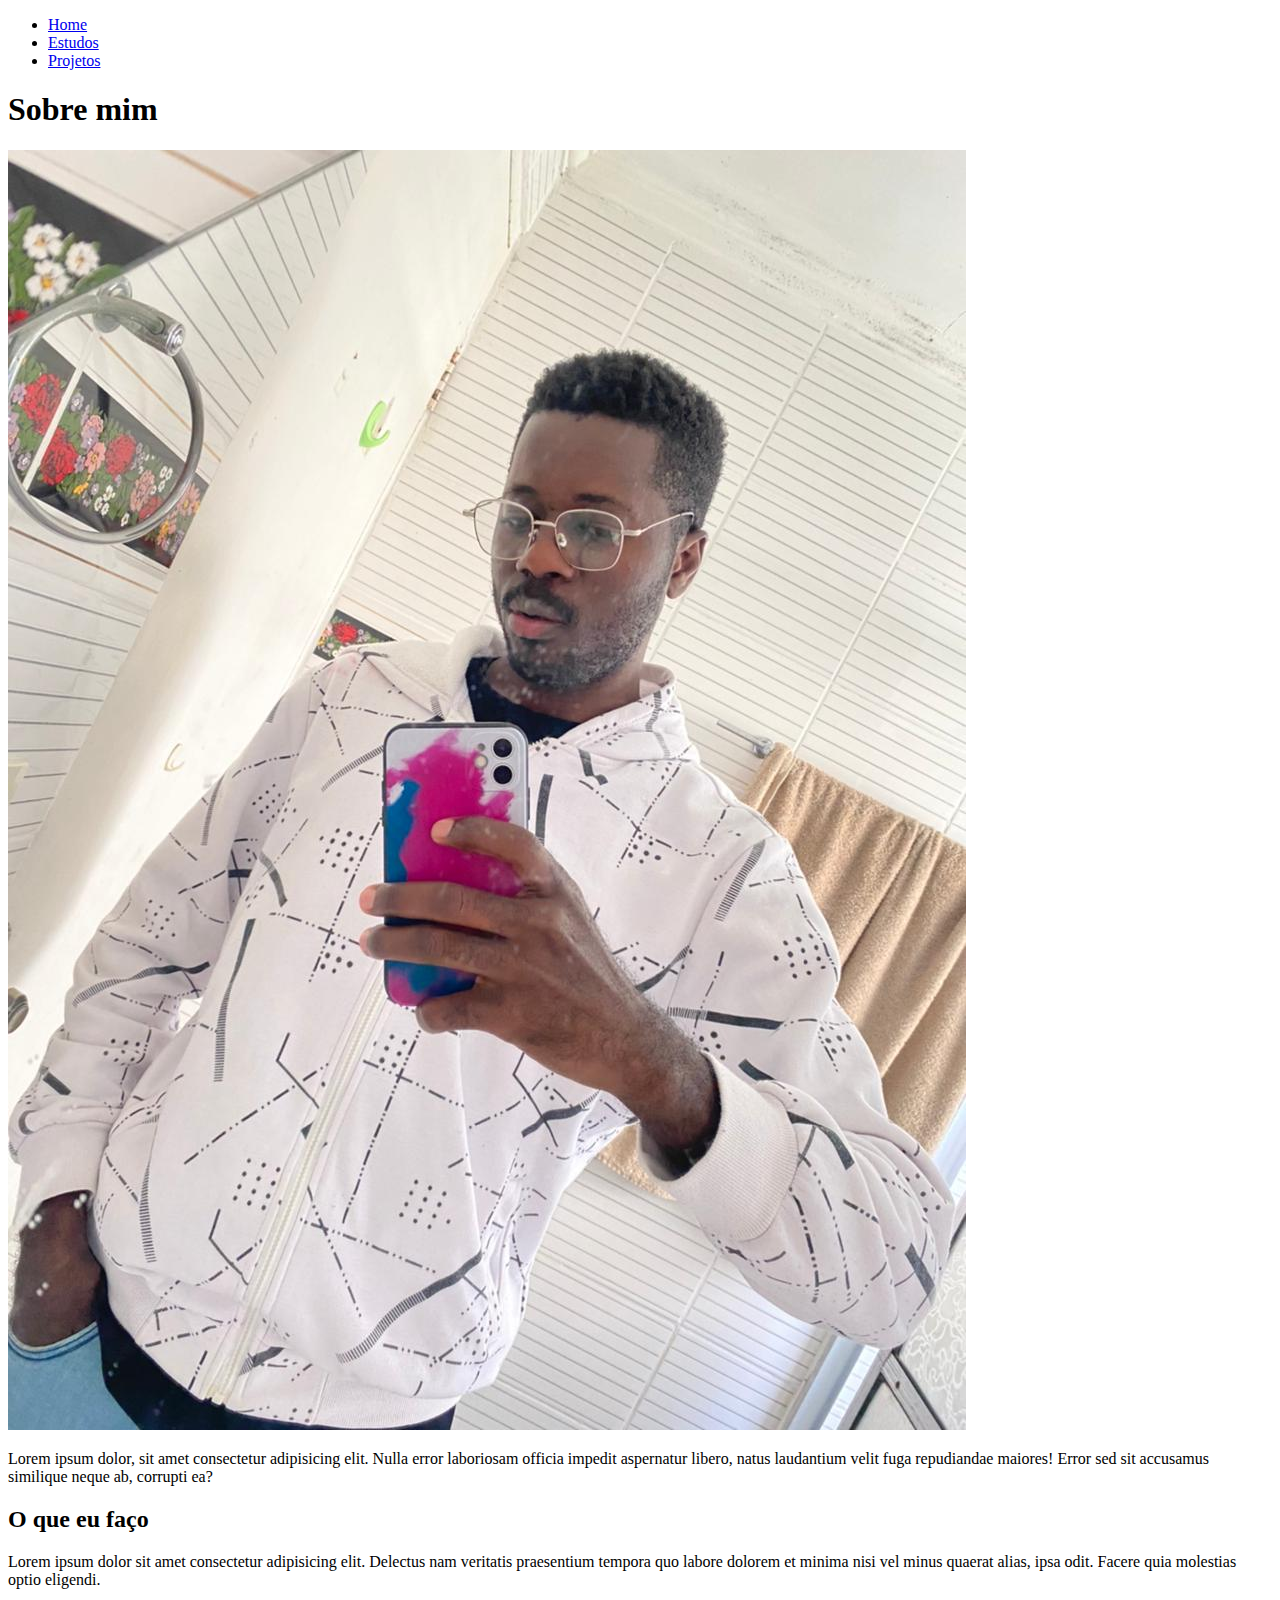
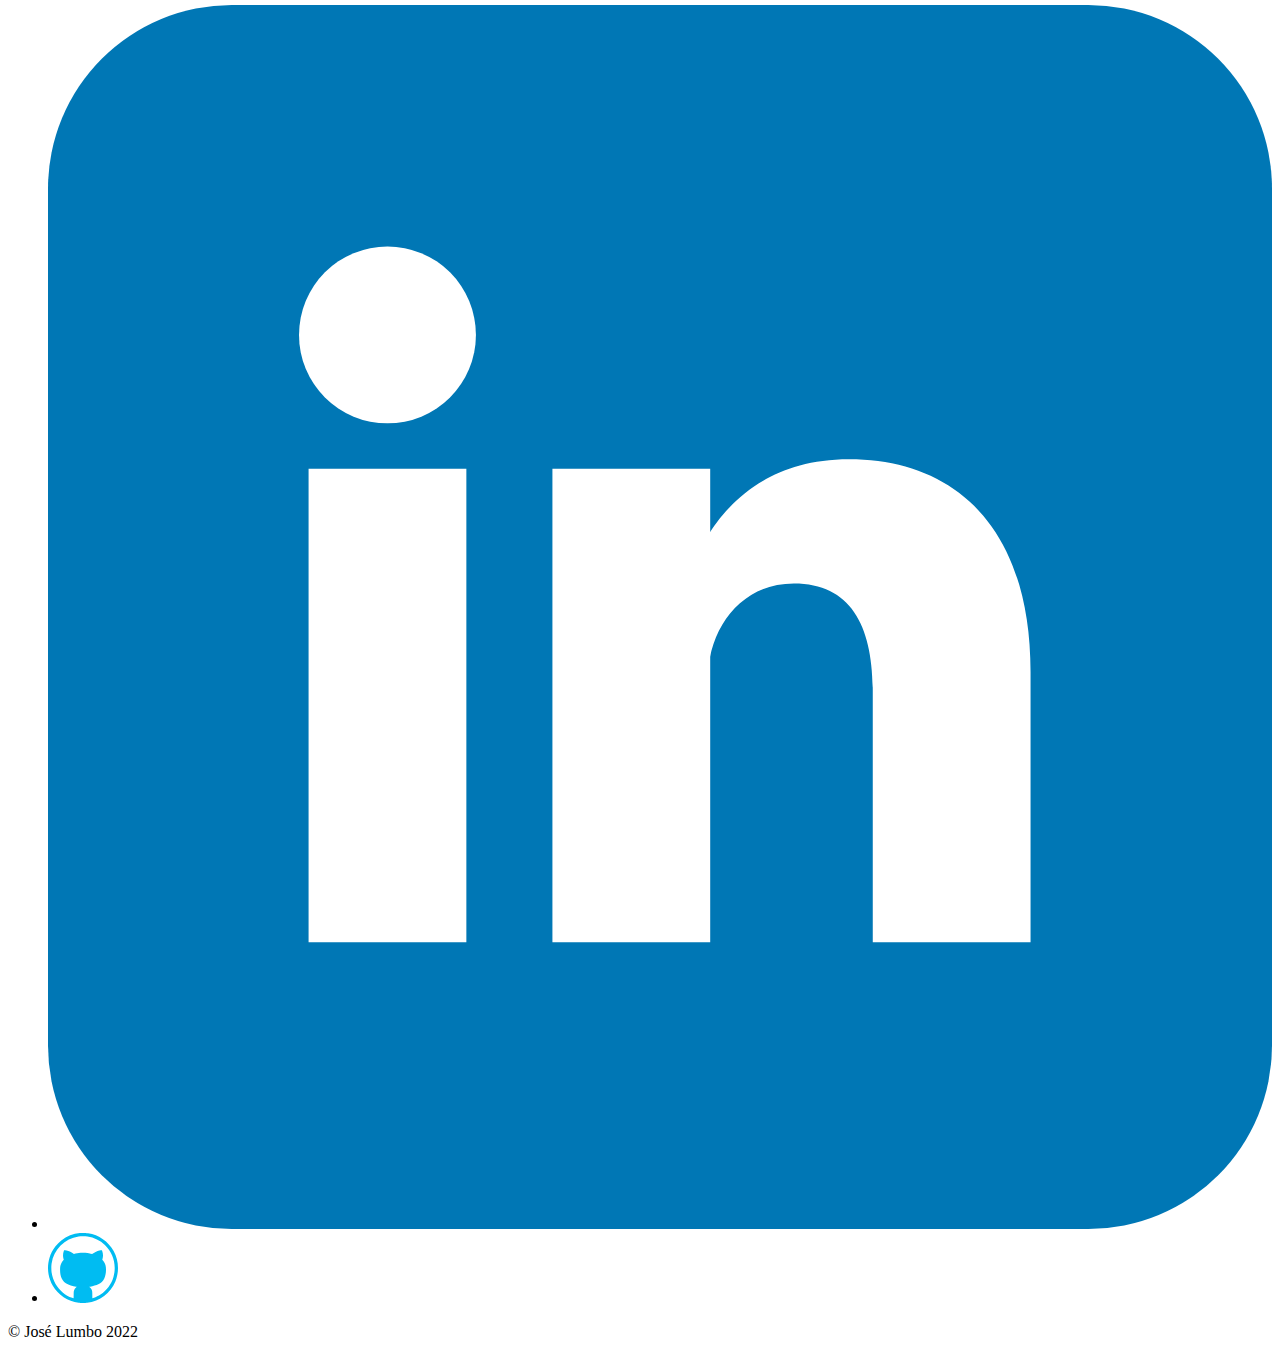
==== index.html @ 1105664a "@joseLumbo[iniciandoo meu site]{12/10/2022 11:45}" ====
<!DOCTYPE html>
<html lang="pt-br">
<head>
    <meta charset="UTF-8">
    <meta http-equiv="X-UA-Compatible" content="IE=edge">
    <meta name="viewport" content="width=device-width, initial-scale=1.0">
    <title>Sobre mim</title>
</head>
<body>
    <nav>
        <ul>
            <li><a href="Home">Home</a></li>
            <li><a href="Estudos">Estudos</a></li>
            <li><a href="Projetos">Projetos</a></li>
        </ul>
    </nav>
    <header>
        <h1>Sobre mim</h1>
        <img src="img/js.jpg" alt="">
        <p>Lorem ipsum dolor, sit amet consectetur adipisicing elit. Nulla error laboriosam officia impedit aspernatur libero, natus laudantium velit fuga repudiandae maiores! Error sed sit accusamus similique neque ab, corrupti ea?</p>
        <h2>O que eu faço</h2>
        <p>Lorem ipsum dolor sit amet consectetur adipisicing elit. Delectus nam veritatis praesentium tempora quo labore dolorem et minima nisi vel minus quaerat alias, ipsa odit. Facere quia molestias optio eligendi.</p>
    </header>
    <footer class="rodape">
        <ul class="icones-sociais">
            <li><a href="https://www.linkedin.com/in/jose-lumbo-densenvolvedor-web-full-stack/" target="_blank"><img src="img/icon/linkedin(1).svg" alt="Icone do Linkedin"></a></li>
            <li><a href="https://github.com/joseLumbo" target="_blank"><img src="img/icon/github-code-source.svg" alt="Icone do GitHub"></a></li>
        </ul>
        &copy; José Lumbo 2022  
        </footer>
</body>
</html>
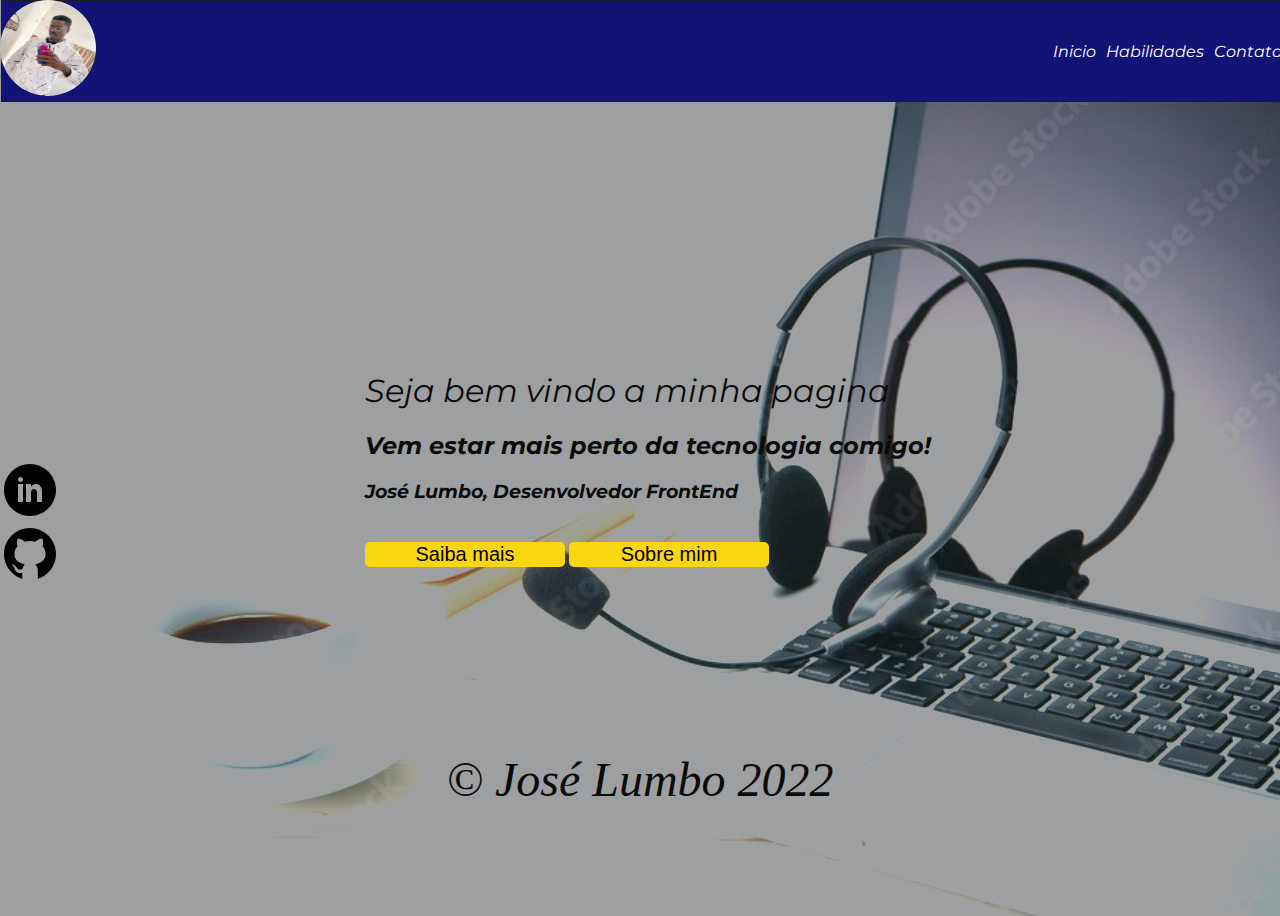
==== commit 6c1f0907: "@joseLumbo[Coloque hailidades no meu menu{06/11/2022 20:05}" ====
--- a/index.html
+++ b/index.html
@@ -1,32 +1,52 @@
 <!DOCTYPE html>
-<html lang="pt-br">
+<html lang="Pt-BR">
+
 <head>
     <meta charset="UTF-8">
     <meta http-equiv="X-UA-Compatible" content="IE=edge">
     <meta name="viewport" content="width=device-width, initial-scale=1.0">
+    <link rel="preconnect" href="https://fonts.googleapis.com">
+    <link rel="preconnect" href="https://fonts.gstatic.com" crossorigin>
+    <link href="https://fonts.googleapis.com/css2?family=Montserrat:ital,wght@0,100;0,400;1,400&display=swap"
+        rel="stylesheet">
+    <link rel="stylesheet" href="style.css">
     <title>Sobre mim</title>
 </head>
+
 <body>
-    <nav>
-        <ul>
-            <li><a href="Home">Home</a></li>
-            <li><a href="Estudos">Estudos</a></li>
-            <li><a href="Projetos">Projetos</a></li>
-        </ul>
-    </nav>
-    <header>
-        <h1>Sobre mim</h1>
-        <img src="img/js.jpg" alt="">
-        <p>Lorem ipsum dolor, sit amet consectetur adipisicing elit. Nulla error laboriosam officia impedit aspernatur libero, natus laudantium velit fuga repudiandae maiores! Error sed sit accusamus similique neque ab, corrupti ea?</p>
-        <h2>O que eu faço</h2>
-        <p>Lorem ipsum dolor sit amet consectetur adipisicing elit. Delectus nam veritatis praesentium tempora quo labore dolorem et minima nisi vel minus quaerat alias, ipsa odit. Facere quia molestias optio eligendi.</p>
-    </header>
-    <footer class="rodape">
-        <ul class="icones-sociais">
-            <li><a href="https://www.linkedin.com/in/jose-lumbo-densenvolvedor-web-full-stack/" target="_blank"><img src="img/icon/linkedin(1).svg" alt="Icone do Linkedin"></a></li>
-            <li><a href="https://github.com/joseLumbo" target="_blank"><img src="img/icon/github-code-source.svg" alt="Icone do GitHub"></a></li>
-        </ul>
-        &copy; José Lumbo 2022  
-        </footer>
+    <main>
+        <header>
+            <div class="menu">
+                <nav>
+                    <a href="index.html">Inicio</a>
+                    <a href="Habilidades.html">Habilidades</a>
+                    <a href="Contato.html">Contato</a>
+
+                </nav>
+            </div>
+            <img class="img1" src="img/js.jpg" alt="foto jose">
+            <div class="title">
+                <h1>
+                    Seja bem vindo a minha pagina
+                </h1>
+                <h2>Vem estar mais perto da tecnologia comigo!</h2>
+                <h3>José Lumbo, <span> Desenvolvedor FrontEnd</span>
+                </h3>
+                <input type="button" value="Saiba mais">
+                <input type="button" value="Sobre mim">
+            </div>
+        </header>
+    </main>
+    <footer>
+        <div class="icon1">
+            <a href="https://www.linkedin.com/in/jose-lumbo-densenvolvedor-web-full-stack/" target="_blank"><img
+                    src="icon/icons8-linkedin-circundado.svg" alt="Icone do Linkedin"></a></li>
+            <a href="https://github.com/joseLumbo" target="_blank"><img src="icon/icons8-github.svg"
+                    alt="Icone do GitHub"></a></li>
+        </div>
+
+        <p class="paragrafo2">&copy; José Lumbo 2022</p>
+    </footer>
 </body>
+
 </html>--- a/style.css
+++ b/style.css
@@ -0,0 +1,186 @@
+
+body {
+  width: 100vw;
+  height: 100vh;
+  background-image: url(img/nooteBookEndCofe.jpg);
+  background-repeat: no-repeat;
+  background-color: rgb(158, 159, 160);
+  background-size: cover;
+  background-position: center;
+  background-blend-mode: darken;
+  display: flex;
+  justify-content: center;
+  align-items: center;
+  font-style: italic;
+}
+
+main {
+  display: flex;
+  flex-direction: column;
+  justify-content: center;
+  align-items: center;
+  gap: 20px;
+  color: #0c0b0b;
+  font-family: "Montserrat", sans-serif;
+}
+h1 {
+  font-size: clamp(2.5rem, 8w, 6.5rem);
+  font-weight: 400;
+}
+
+p {
+  font-size: clamp(1.2rem, 4vw, 3rem);
+  font-weight: 400;
+  color: #141313;
+}
+input {
+  width: 200px;
+  height: 40;
+  background-color: #fad712;
+  font-size: 20px;
+  border-style: none;
+  border-radius: 5px;
+  cursor: pointer;
+  margin-top: 20px;
+}
+.icon1 {
+  position: absolute;
+  right:2px;
+  height: 100%;
+}
+.icon1 img{
+  display: block;
+}
+ul.icones-sociais {
+  text-align: center;
+}
+@media (min-width: 768px) {
+
+  .menu,nav {
+
+      flex-direction: row;
+
+      justify-content: space-between;
+
+  }
+
+}
+.menu,nav {
+  text-align: right;
+  position: fixed;
+  top: 0;
+  left: 1px;
+  background-color: rgb(19, 19, 117);
+  list-style: none;
+  display: flex;
+  width: 100%;
+  height: 100px;
+  border: 1px solid rgb(29, 29, 32);
+  justify-content: flex-end;
+  align-items: center;
+  gap: 10px;
+}
+header a:hover {
+  color: rgb(110, 105, 105);
+}
+.menu,
+a {
+  color: white;
+  padding: 0px;
+  text-decoration: none;
+}
+
+.img1 {
+  position: absolute;
+  top: 0px;
+  left: 0px;
+  height: 96px;
+  width: 96px;
+  border-radius: 50%;
+  display: flex;
+  align-items: center;
+  justify-content: center;
+  overflow: hidden;
+}
+.img2 {
+  height: 300px;
+  width: 200px;
+}
+
+.title {
+  text-align: left;
+  position: relative;
+}
+.habilidde {
+  text-align: center;
+}
+.paragrafo2 {
+  width: 100%;
+  height: 100px;
+  position: absolute;
+  text-align: center;
+  bottom: 0;
+  left: 0;
+  color: #0c0b0b;
+}
+.boxx {
+  width: 100%;
+  height: 100%;
+  height: 400px;
+  width: 200px;
+  border-radius: 4px;
+  background-color: rgb(255, 255, 255);
+  border-bottom: 1px solid;
+  display: block;
+  font-size: 12px;
+  font-weight: 300;
+  color: rgb(102 102 102);
+  text-decoration: line-through;
+  text-align: center;
+}
+
+.box {
+  height: 425px;
+  width: 225px;
+  border-radius: 4px;
+  background-color: rgb(255, 255, 255);
+  display: inline-block;
+}
+.icon {
+  position: absolute;
+  bottom: 0;
+  background-color: rgba(12, 12, 14, 0.794);
+  color: #fff;
+  width: 100%;
+  height: 100px;
+  text-align: center;
+  line-height: 100px;
+}
+.sobreimg {
+  height: 500px;
+  width: 500px;
+   display: block;
+    margin-left: auto;
+    margin-right: auto;
+  
+}
+.icon1 {
+  display: inline;
+  width: 100%;
+  height: 100px;
+}
+.paragrafo3{
+    text-align: center;
+    display: flex;
+    height: 50px;
+    margin-left: auto;
+    margin-right: auto;
+    width: 6em
+    
+}
+.p3{
+  margin-left: auto;
+  margin-right: auto;
+  width: 6em
+}
+
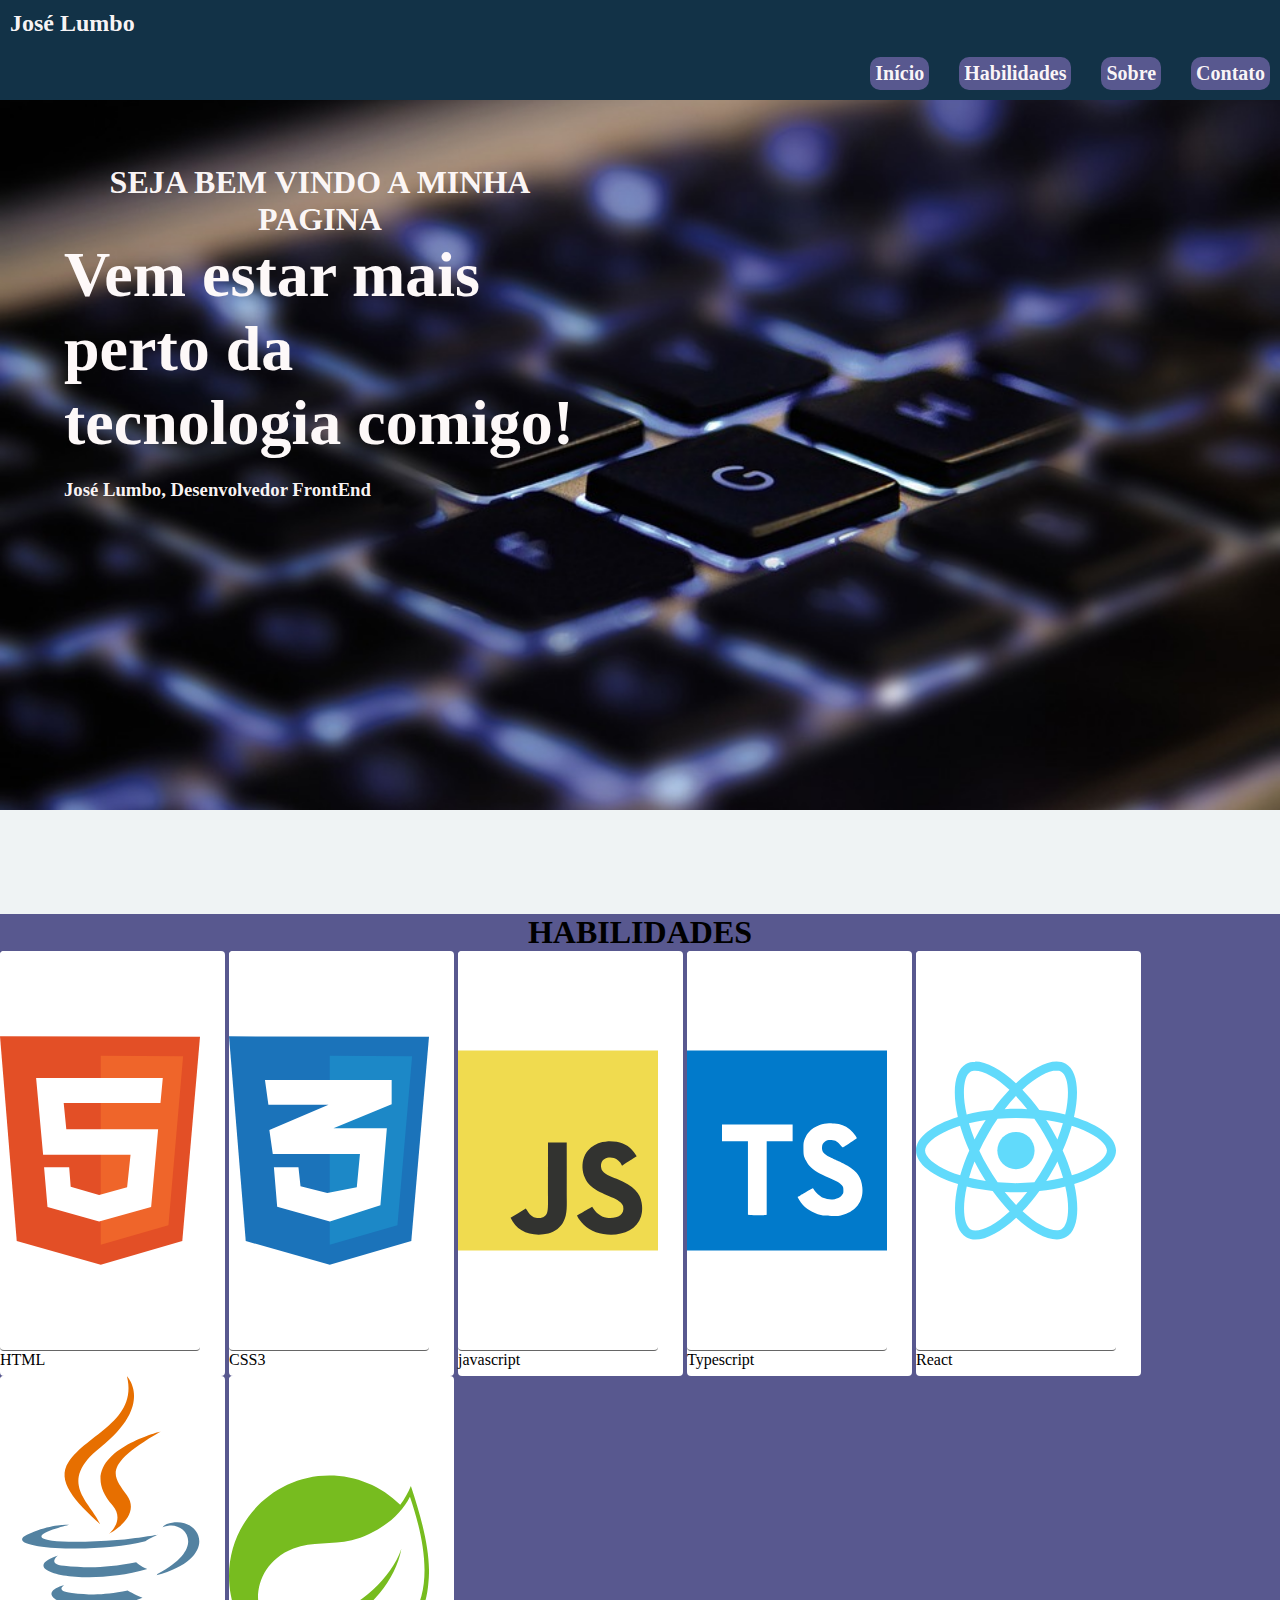
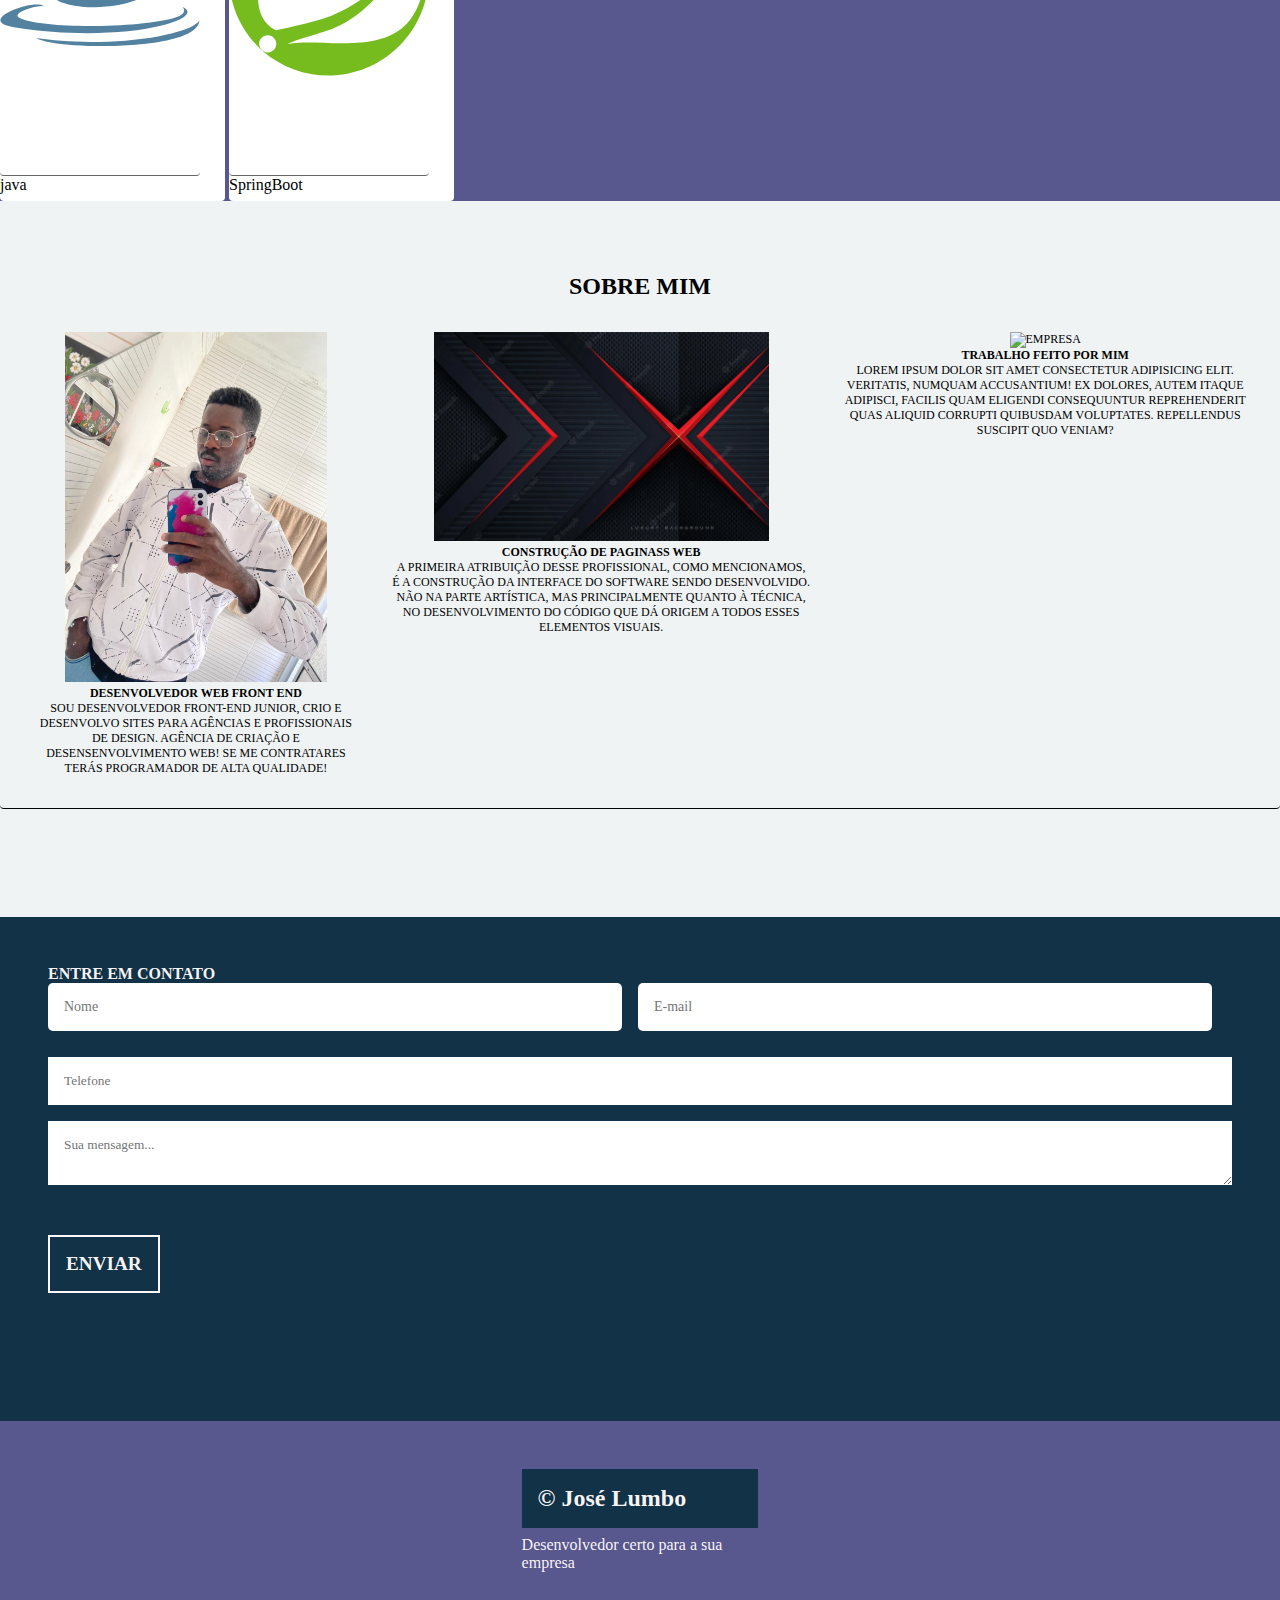
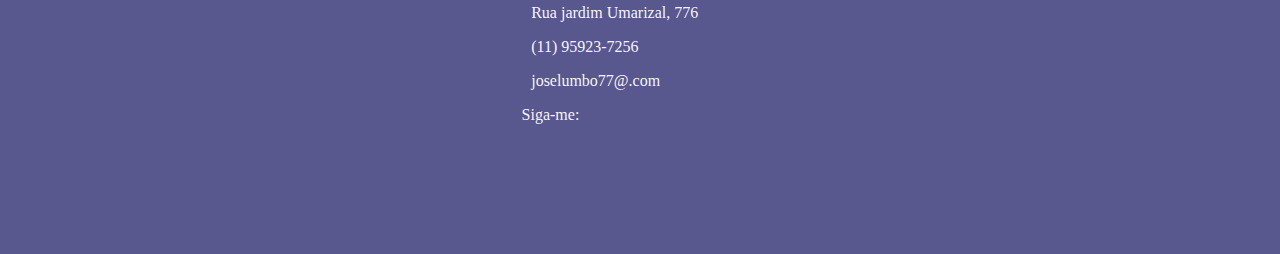
==== commit f32522e1: "@joseLumbo[Emplementei o formulario e validei com JavaScript]{20/11/2022  20:28}" ====
--- a/index.html
+++ b/index.html
@@ -1,52 +1,144 @@
 <!DOCTYPE html>
-<html lang="Pt-BR">
-
+<html lang="pt-BR">
 <head>
-    <meta charset="UTF-8">
-    <meta http-equiv="X-UA-Compatible" content="IE=edge">
-    <meta name="viewport" content="width=device-width, initial-scale=1.0">
-    <link rel="preconnect" href="https://fonts.googleapis.com">
-    <link rel="preconnect" href="https://fonts.gstatic.com" crossorigin>
-    <link href="https://fonts.googleapis.com/css2?family=Montserrat:ital,wght@0,100;0,400;1,400&display=swap"
-        rel="stylesheet">
-    <link rel="stylesheet" href="style.css">
-    <title>Sobre mim</title>
+  <meta charset="UTF-8" />
+  <meta http-equiv="X-UA-Compatible" content="IE=edge" />
+  <meta name="viewport" content="width=device-width, initial-scale=1.0" />
+  <title>José Lumbo</title>
+  <link rel="stylesheet" href="style.css">
 </head>
-
 <body>
-    <main>
-        <header>
-            <div class="menu">
-                <nav>
-                    <a href="index.html">Inicio</a>
-                    <a href="Habilidades.html">Habilidades</a>
-                    <a href="Contato.html">Contato</a>
-
-                </nav>
-            </div>
-            <img class="img1" src="img/js.jpg" alt="foto jose">
-            <div class="title">
-                <h1>
-                    Seja bem vindo a minha pagina
-                </h1>
-                <h2>Vem estar mais perto da tecnologia comigo!</h2>
-                <h3>José Lumbo, <span> Desenvolvedor FrontEnd</span>
-                </h3>
-                <input type="button" value="Saiba mais">
-                <input type="button" value="Sobre mim">
-            </div>
-        </header>
-    </main>
-    <footer>
-        <div class="icon1">
-            <a href="https://www.linkedin.com/in/jose-lumbo-densenvolvedor-web-full-stack/" target="_blank"><img
-                    src="icon/icons8-linkedin-circundado.svg" alt="Icone do Linkedin"></a></li>
-            <a href="https://github.com/joseLumbo" target="_blank"><img src="icon/icons8-github.svg"
-                    alt="Icone do GitHub"></a></li>
+  <!-- Cabeçalho -->
+  <header id="header">
+    <div id="header">
+      <h2 id="brand" class="nome">José Lumbo</h2>
+      <nav id="brand" class="menu-nav">
+        <a href="#header" class="menu-a">Início</a>
+        <a href="#expertise-areas" class="menu-a">Habilidades</a>
+        <a href="#about" class="menu-a">Sobre</a>
+        <a href="#contact" class="menu-a">Contato</a>
+      </nav>
+      <div class="banner active">
+        <span class="square"></span>
+        <h1> Seja bem vindo a minha pagina</h1>
+        <h2>Vem estar mais perto da tecnologia comigo!</h2>
+        <h3>José Lumbo, <span> Desenvolvedor FrontEnd</span></h3>
+      </div>
+  </header><br><br><br><br>
+  <!-- Áreas de atuação -->
+  <main id="expertise-areas" class="text-image-section">
+    <div class="title">
+      <h1 class="habilidde">
+        Habilidades
+      </h1>
+      <div class="box">
+        <img class="boxx" src="img/html.svg" alt="foto de html">
+        <span>HTML</span>
+      </div>
+      <div class="box">
+        <img class="boxx" src="img/css.svg" alt="fot de css">
+        <span>CSS3</span>
+      </div>
+      <div class="box">
+        <img class="boxx" src="img/javascript.svg" alt="foto de javascript">
+        <span>javascript</span>
+      </div>
+      <div class="box">
+        <img class="boxx" src="img/typescript.svg" alt="foto de typescript">
+        <span>Typescript</span>
+      </div>
+      <div class="box">
+        <img class="boxx" src="img/react.svg" alt="foto de react">
+        <span>React</span>
+      </div>
+      <div class="box">
+        <img class="boxx" src="img/java.svg" alt="foto de java">
+        <span>java</span>
+      </div>
+      <div class="box">
+        <img class="boxx" src="img/spring.svg" alt="foto de spring boot">
+        <span>SpringBoot</span>
+      </div>
+    </div>
+  </main><br><br><br><br>
+  <!-- Sobre mim -->
+  <section id="about">
+    <h1 class="sobre">sobre mim</h1>
+    <div id="other-services">
+      <div class="service">
+        <img src="img/js.jpg" alt="fotojose" />
+        <div class="service-info">
+          <h4>DESENVOLVEDOR WEB FRONT END</h4>
+          <p>
+            Sou desenvolvedor front-end Junior, Crio e Desenvolvo Sites para Agências e Profissionais de Design. Agência de Criação e Desensenvolvimento Web! Se me contratares terás Programador de Alta Qualidade!
+          </p>
         </div>
-
-        <p class="paragrafo2">&copy; José Lumbo 2022</p>
-    </footer>
+      </div>
+      <div class="service">
+        <img src="img/fundo2.webp" alt="Construção" />
+        <div class="service-info">
+          <h4>Construção de Paginass Web</h4>
+          <p>
+            A primeira atribuição desse profissional, como mencionamos, é a construção da interface do software sendo
+            desenvolvido. Não na parte artística, mas principalmente quanto à técnica, no desenvolvimento do código que
+            dá origem a todos esses elementos visuais.
+          </p>
+        </div>
+      </div>
+      <div class="service">
+        <img src="img/company.jpg" alt="Empresa" />
+        <div class="service-info">
+          <h4>Trabalho feito por mim</h4>
+          <p>
+            Lorem ipsum dolor sit amet consectetur adipisicing elit.
+            Veritatis, numquam accusantium! Ex dolores, autem itaque adipisci,
+            facilis quam eligendi consequuntur reprehenderit quas aliquid
+            corrupti quibusdam voluptates. Repellendus suscipit quo veniam?
+          </p>
+        </div>
+      </div>
+    </div>
+  </section><br><br><br><br><br><br>
+  <!-- Contato -->
+  <section id="contact" class="text-image-section">
+    <div id="contact-information" class="text-container">
+      <p class="section-subtitle">Entre em contato</p>
+      <span id="msg-erro"></span>
+      <form class="form" id="form" method="POST">
+        <div class="form-control">
+          <input type="text" id="nome"  maxlength="30" placeholder="Nome" />
+          <input type="email" id="email"  maxlength="40" placeholder="E-mail" />
+        </div>
+        <input type="number" id="tel"  max="30" placeholder="Telefone" />
+        <textarea id="message"  maxlength="1000" placeholder="Sua mensagem..."></textarea><br>
+        <input id="btn" type="submit" value="Enviar" class="btn" />
+      </form>
+    </div>
+  </section>
+  <!-- Rodapé -->
+  <footer id="footer">
+    <div class="contact-info">
+      <div class="footer-brand">
+        <h2> &copy; José Lumbo</h2>
+        <p>Desenvolvedor certo para a sua empresa</p>
+      </div>
+      <p><i class="bi bi-geo-alt"></i> Rua jardim Umarizal, 776</p>
+      <p><i class="bi bi-telephone"></i> (11) 95923-7256</p>
+      <p><i class="bi bi-envelope"></i> joselumbo77@.com</p>
+      <div class="social-networks">
+        <p>Siga-me:</p>
+        <div class="networks">
+          <a href="#"><i class="bi bi-facebook"></i></a>
+          <a href="#"><i class="bi bi-twitter"></i></a>
+          <a href="https://www.linkedin.com/in/jose-lumbo-densenvolvedor-web-full-stack/"><i
+              class="bi bi-linkedin"></i></a>
+          <a href="#"><i class="bi bi-instagram"></i></a>
+          <a href="https://github.com/joseLumbo"><i class="bi bi-github"></i></a>
+        </div>
+      </div>
+    </div>
+    </div>
+  </footer>
+<script src="script.js"></script>
 </body>
-
-</html>+</html>
--- a/style.css
+++ b/style.css
@@ -1,186 +1,626 @@
-
-body {
-  width: 100vw;
-  height: 100vh;
-  background-image: url(img/nooteBookEndCofe.jpg);
-  background-repeat: no-repeat;
-  background-color: rgb(158, 159, 160);
-  background-size: cover;
-  background-position: center;
-  background-blend-mode: darken;
-  display: flex;
-  justify-content: center;
-  align-items: center;
-  font-style: italic;
-}
-
-main {
-  display: flex;
-  flex-direction: column;
-  justify-content: center;
-  align-items: center;
-  gap: 20px;
-  color: #0c0b0b;
-  font-family: "Montserrat", sans-serif;
-}
-h1 {
-  font-size: clamp(2.5rem, 8w, 6.5rem);
-  font-weight: 400;
-}
-
-p {
-  font-size: clamp(1.2rem, 4vw, 3rem);
-  font-weight: 400;
-  color: #141313;
-}
-input {
-  width: 200px;
-  height: 40;
-  background-color: #fad712;
-  font-size: 20px;
-  border-style: none;
-  border-radius: 5px;
-  cursor: pointer;
-  margin-top: 20px;
-}
-.icon1 {
-  position: absolute;
-  right:2px;
-  height: 100%;
-}
-.icon1 img{
-  display: block;
-}
-ul.icones-sociais {
-  text-align: center;
-}
-@media (min-width: 768px) {
-
-  .menu,nav {
-
-      flex-direction: row;
-
-      justify-content: space-between;
-
-  }
-
-}
-.menu,nav {
-  text-align: right;
-  position: fixed;
-  top: 0;
-  left: 1px;
-  background-color: rgb(19, 19, 117);
-  list-style: none;
-  display: flex;
-  width: 100%;
-  height: 100px;
-  border: 1px solid rgb(29, 29, 32);
-  justify-content: flex-end;
-  align-items: center;
-  gap: 10px;
-}
-header a:hover {
-  color: rgb(110, 105, 105);
-}
-.menu,
-a {
-  color: white;
-  padding: 0px;
-  text-decoration: none;
-}
-
-.img1 {
-  position: absolute;
-  top: 0px;
-  left: 0px;
-  height: 96px;
-  width: 96px;
-  border-radius: 50%;
-  display: flex;
-  align-items: center;
-  justify-content: center;
-  overflow: hidden;
-}
-.img2 {
-  height: 300px;
-  width: 200px;
-}
-
-.title {
-  text-align: left;
-  position: relative;
-}
-.habilidde {
-  text-align: center;
-}
-.paragrafo2 {
-  width: 100%;
-  height: 100px;
-  position: absolute;
-  text-align: center;
-  bottom: 0;
-  left: 0;
-  color: #0c0b0b;
-}
-.boxx {
-  width: 100%;
-  height: 100%;
-  height: 400px;
-  width: 200px;
-  border-radius: 4px;
-  background-color: rgb(255, 255, 255);
-  border-bottom: 1px solid;
-  display: block;
-  font-size: 12px;
-  font-weight: 300;
-  color: rgb(102 102 102);
-  text-decoration: line-through;
-  text-align: center;
-}
-
-.box {
-  height: 425px;
-  width: 225px;
-  border-radius: 4px;
-  background-color: rgb(255, 255, 255);
-  display: inline-block;
-}
-.icon {
-  position: absolute;
-  bottom: 0;
-  background-color: rgba(12, 12, 14, 0.794);
-  color: #fff;
-  width: 100%;
-  height: 100px;
-  text-align: center;
-  line-height: 100px;
-}
-.sobreimg {
-  height: 500px;
-  width: 500px;
-   display: block;
-    margin-left: auto;
-    margin-right: auto;
-  
-}
-.icon1 {
-  display: inline;
-  width: 100%;
-  height: 100px;
-}
-.paragrafo3{
+/* Geral */
+:root {
+    --main-color: #123247;
+    --primary-text-color: rgba(255, 250, 250, 0.993);
+    --secondary-text-color: #57595d;
+    --secondary-color: #c81414;
+    --tertiary-color: #eff3f4;
+    --secondary-bg-color: #58588f;
+  }
+  
+  * {
+    font-family: "Lato";
+    padding: 0;
+    margin: 0;
+    box-sizing: border-box;
+  }
+  body {
+    background-color: var(--tertiary-color);
+  }
+  
+  .menu-nav .menu-a {
+    color: var(--primary-text-color);
+    text-decoration: none;
+  }
+  
+  img {
+    width: 80%;
+  }
+  
+  input[type="submit"] {
+    cursor: pointer;
+  }
+  
+  /* Cabeçalho e banner */
+  #header {
+    min-height: 90vh;
+    background-image: url("img/technology-785742_960_720.jpg");
+    background-size: cover;
+    background-position: center;
+    color: var(--primary-text-color);
+    margin-bottom: 2rem;
+    position: relative;
+  }
+  #header a:hover {
+    color: var(--main-color);
+  }
+  
+  #inner-header {
+    display: flex;
+    justify-content: space-between;
+    align-items: center;
+  }
+  
+  #brand {
+    background-color: var(--main-color);
+    padding: 10px;
+  }
+  
+  #navbar {
+    display: flex;
+    gap: 2rem;
+    text-transform: uppercase;
+    margin-right: 2rem;
+  }
+  
+  #navbar a {
+    color: var(--primary-text-color);
+    font-weight: bold;
+  }
+  
+  .banner.active {
+    opacity: 1;
+  }
+  
+  .banner {
+    max-width: 50%;
+    padding: 4rem;
+    opacity: 0;
+    position: absolute;
+    transition: 0.6s;
+  }
+  
+  .banner h2 {
+    font-size: 4rem;
+    margin-bottom: 1.2rem;
+    position: relative;
+    z-index: 2;
+  }
+  
+  .banner p {
+    font-size: 1.5rem;
+  }
+  
+  #expertise-areas {
+    background-color: #58588f;
+  }
+  .section-subtitle {
+    text-transform: uppercase;
+    font-weight: bold;
+    color: var(--main-color);
+  }
+  .section-title {
+    color: var(--secondary-text-color);
+    font-size: 2rem;
+  }
+  .btn {
+    padding: 1.2rem 1.8rem;
+    text-transform: uppercase;
+    font-size: 1.4rem;
+    font-weight: bold;
+    background-color: var(--main-color);
+    color: var(--primary-text-color);
+    align-self: end;
+  }
+  
+  .image-container {
+    flex: 1 1 300px;
+    position: relative;
+  }
+  
+  #other-services {
+    width: 100%;
+    display: flex;
+    gap: 2rem;
+    padding: 2rem;
+  }
+  .boxx {
+    width: 100%;
+    height: 100%;
+    height: 400px;
+    width: 200px;
+    border-radius: 4px;
+    background-color: rgb(255, 255, 255);
+    border-bottom: 1px solid;
+    display: block;
+    font-size: 12px;
+    font-weight: 300;
+    color: rgb(102 102 102);
+    text-decoration: line-through;
     text-align: center;
-    display: flex;
+  }
+  
+  .box {
+    height: 425px;
+    width: 225px;
+    border-radius: 4px;
+    background-color: rgb(255, 255, 255);
+    display: inline-block;
+  }
+  h1 {
+    text-align: center;
+    text-transform: uppercase;
+  }
+  
+  /* Sobre mim */
+  #about {
+    display: flex;
+    flex-wrap: wrap;
+    align-items: center;
+    gap: 2rem;
+  
+    border-radius: 4px;
+    border-bottom: 1px solid;
+    display: block;
+    font-size: 12px;
+    text-transform: uppercase;
+    text-align: center;
+  }
+  
+  #about-text {
+    background-image: url("https://as2.ftcdn.net/v1000_F_339768519_ogSYMYG5Q6QzK5ziCRQK83oLECUbRkz6.jpg");
+    background-size: cover;
+    background-position: center;
+    color: var(--primary-text-color);
+    flex: 0;
+    display: flex;
+    gap: 2rem;
+    padding: 4rem 3rem;
+  }
+  
+  #about-text .section-subtitle,
+  #about-text .section-title {
+    color: var(--primary-text-color);
+  }
+  
+  #about-text i {
+    background-color: transparent;
+  }
+  
+  .about-description {
+    display: flex;
+    align-items: center;
+  }
+  
+  .about-description h4 {
+    font-size: 1.4rem;
+    margin-bottom: 1rem;
+  }
+  
+  #about-data {
+    flex: 1 1 0;
+    display: flex;
+    flex-wrap: wrap;
+    padding: 2rem;
+  }
+  
+  #about-data .data {
+    width: 50%;
+    display: flex;
+    flex-direction: column;
+    align-items: center;
+    justify-content: center;
+    padding: 2rem;
+    margin-top: -1px;
+    margin-left: -1px;
+  }
+  
+  #about-data .data:first-child {
+    border-bottom: 1px solid var(--secondary-text-color);
+    border-right: 1px solid var(--secondary-text-color);
+  }
+  
+  #about-data .data:last-child {
+    border-top: 1px solid var(--secondary-text-color);
+    border-left: 1px solid var(--secondary-text-color);
+  }
+  
+  #about-data .data i {
+    background-color: transparent;
+    color: var(--main-color);
+    font-size: 4rem;
+    padding: 0;
+  }
+  
+  .data .number {
+    font-size: 4rem;
+    font-weight: 900;
+  }
+  
+  .data .text {
+    text-transform: uppercase;
+  }
+  
+  .employees {
+    display: flex;
+    gap: 2rem;
+    padding: 2rem;
+    text-align: center;
+  }
+  
+  .employee-name {
+    color: var(--main-color);
+    text-transform: uppercase;
+    font-size: 1.2rem;
+    font-weight: bold;
+    margin: 0.5rem 0;
+  }
+  
+  /* Contato */
+  #contact {
+    background-color: var(--main-color);
+    gap: 0;
+    padding-bottom: 5rem;
+  }
+  
+  #contact-information {
+    position: relative;
+    text-align: left;
+    padding: 3rem;
+    flex: 1 1 0;
+  }
+  
+  #contact-information .section-subtitle {
+    color: var(--primary-text-color);
+  }
+  
+  #contact-information i {
+    position: absolute;
+    top: 0;
+    left: 0;
+    background-color: var(--primary-text-color);
+    color: var(--main-color);
+  }
+  
+  #contact-information form {
+    display: flex;
+    flex-direction: column;
+    gap: 1rem;
+  }
+  
+  #contact-information .form-control {
+    display: flex;
+    gap: 1rem;
+  }
+  
+  #contact-information input,
+  #contact-information textarea {
+    flex: 0.5;
+    padding: 1rem;
+    border: none;
+  }
+  
+  #contact-information .btn {
+    align-self: start;
+    border: 2px solid var(--primary-text-color);
+    font-size: 1.2rem;
+    transition: 0.4s;
+  }
+  
+  #contact-information .btn:hover {
+    background-color: var(--primary-text-color);
+    color: var(--main-color);
+  }
+  
+  /* Rodapé */
+  #footer {
+    color: var(--primary-text-color);
+    background-color: var(--secondary-bg-color);
+    display: flex;
+    justify-content: space-around;
+    padding: 3rem 3rem 5rem;
+  }
+  
+  #footer i {
+    font-size: 1rem;
+    padding: 0.3rem;
+  }
+  
+  #footer a {
+    color: var(--primary-text-color);
+  }
+  
+  .contact-info,
+  .links-container {
+    width: 20%;
+  }
+  
+  .footer-brand {
+    margin-bottom: 2rem;
+  }
+  
+  .footer-brand h2 {
+    background-color: var(--main-color);
+    margin-bottom: 0.5rem;
+    padding: 1rem;
+  }
+  
+  .contact-info p {
+    margin-bottom: 1rem;
+  }
+  
+  .contact-info p i {
+    background-color: transparent;
+    padding: 0;
+    color: var(--main-color);
+  }
+  
+  .social-networks p {
+    margin-bottom: 1rem;
+  }
+  
+  .networks {
+    margin-top: 2rem;
+    display: flex;
+    gap: 1rem;
+  }
+  
+  #footer .networks i {
+    padding: 1rem;
+  }
+  
+  .links-container h4 {
+    text-transform: uppercase;
+    margin-bottom: 3rem;
+  }
+  
+  .links-container nav {
+    display: flex;
+    flex-direction: column;
+  }
+  
+  .links-container nav a {
+    padding-bottom: 1rem;
+    margin-bottom: 1rem;
+    border-bottom: 1px solid var(--secondary-color);
+  }
+  
+  .phone-number {
+    display: flex;
+    border: 1px solid var(--main-color);
+    gap: 1rem;
+    align-items: center;
+    margin-bottom: 1rem;
+  }
+  
+  .phone-info {
+    color: var(--secondary-color);
+  }
+  
+  /* Mobile navbar */
+  #menu,
+  #close-menu {
+    font-size: 2rem;
+    padding: 1rem;
+    display: none;
+  }
+  
+  #close-menu {
+    position: absolute;
+    top: 0;
+    right: 0;
+  }
+  
+  #mobile-navbar {
+    position: fixed;
+    top: 0;
+    left: 100%;
+    height: 100%;
+    width: 100%;
+    background-color: rgba(0, 0, 0, 0.95);
+    display: flex;
+    flex-direction: column;
+    padding: 4rem 2rem;
+    transition: 0.4s;
+    z-index: 5;
+  }
+  
+  #mobile-navbar.menu-active {
+    left: 0;
+  }
+  
+  #mobile-navbar a {
+    color: var(--primary-text-color);
+    font-size: 2rem;
+    text-align: center;
+    margin-bottom: 1rem;
+    padding-bottom: 1rem;
+    border-bottom: 1px solid var(--main-color);
+  }
+  
+  .form-control {
+    display: flex;
+    padding: 0px 20px 10px 0px;
+  }
+  .segunda-div {
+    margin-left: 20px;
+  }
+  
+  /* Responsivo */
+  @media (max-width: 450px) {
+    /* Geral */
+    body {
+      overflow-x: hidden;
+    }
+  
+    i {
+      padding: 1.5rem;
+      font-size: 2rem;
+    }
+  
+    /* navbar */
+    #navbar {
+      display: none;
+    }
+  
+    #menu,
+    #close-menu {
+      display: block;
+    }
+  
+    .banner {
+      max-width: 100%;
+      padding: 4rem 2rem;
+    }
+  
+    .banner h2 {
+      font-size: 3rem;
+    }
+  
+    .banner p {
+      font-size: 1rem;
+    }
+  
+    /* Áreas de atuação */
+    .btn {
+      align-self: initial;
+    }
+  
+    .image-container {
+      flex: 1 1 100%;
+    }
+  
+    #other-services {
+      flex-wrap: wrap;
+    }
+  
+    /* Sobre nós */
+    #about {
+      gap: 0;
+    }
+  
+    #about-text,
+    #about-data {
+      flex: 1 1 100%;
+    }
+  
+    .about-description {
+      gap: 1rem;
+    }
+  
+    .about-description i {
+      padding: 0;
+      min-width: 40px;
+    }
+  
+    #about #about-data .data {
+      width: 100%;
+      border: none;
+      border-bottom: 1px solid var(--secondary-text-color);
+    }
+  
+    /* Colaboradores */
+    #team {
+      margin-top: 2rem;
+    }
+  
+    #team h2 {
+      font-size: 2.5rem;
+    }
+  
+    .employees {
+      flex-wrap: wrap;
+    }
+  
+    /* Contato */
+    #contact {
+      padding-bottom: 0;
+    }
+  
+    #contact-information {
+      padding: 7rem 1rem;
+    }
+  
+    #contact-information .form-control {
+      flex-direction: column;
+    }
+  
+    #contact-information .btn {
+      align-self: auto;
+    }
+  
+    /* Rodapé */
+    #footer {
+      flex-wrap: wrap;
+    }
+  
+    #footer i {
+      font-size: 2rem;
+      padding: 1rem;
+    }
+  
+    .footer-brand {
+      text-align: center;
+    }
+  
+    .networks {
+      margin-bottom: 3rem;
+    }
+  
+    .links-container {
+      margin-bottom: 1rem;
+    }
+  
+    .links-container h4 {
+      margin-bottom: 1.5rem;
+    }
+  
+    .contact-info,
+    .links-container {
+      width: 100%;
+    }
+  }
+  
+  .form-control input {
+    border: 2px solid #3e445b;
+    border-radius: 5px;
+    outline: 0;
+  
+    display: block;
+  
+    font-size: 14px;
+  
+    width: 100%;
+    padding: 15px;
+  }
+  
+  #msg-erro {
+    color: #842029;
+    background-color: #f8d7da;
+    border-color: #f5c2c7;
+    width: 50%;
     height: 50px;
-    margin-left: auto;
-    margin-right: auto;
-    width: 6em
-    
-}
-.p3{
-  margin-left: auto;
-  margin-right: auto;
-  width: 6em
-}
-
+    text-align: center;
+    margin: 0 auto;
+    padding-top: 15px;
+    font-family: Arial, Helvetica, sans-serif;
+    font-weight: 500;
+    border-radius: 10px;
+    display: none;
+  }
+  
+  .menu-nav {
+    display: flex;
+    justify-content: flex-end;
+    gap: 30px;
+  }
+  
+  .menu-a {
+    background-color: #58588f;
+    border-radius: 10px;
+    padding: 5px;
+    color: #36366d;
+    font-weight: bold;
+    font-size: 20px;
+  }
+  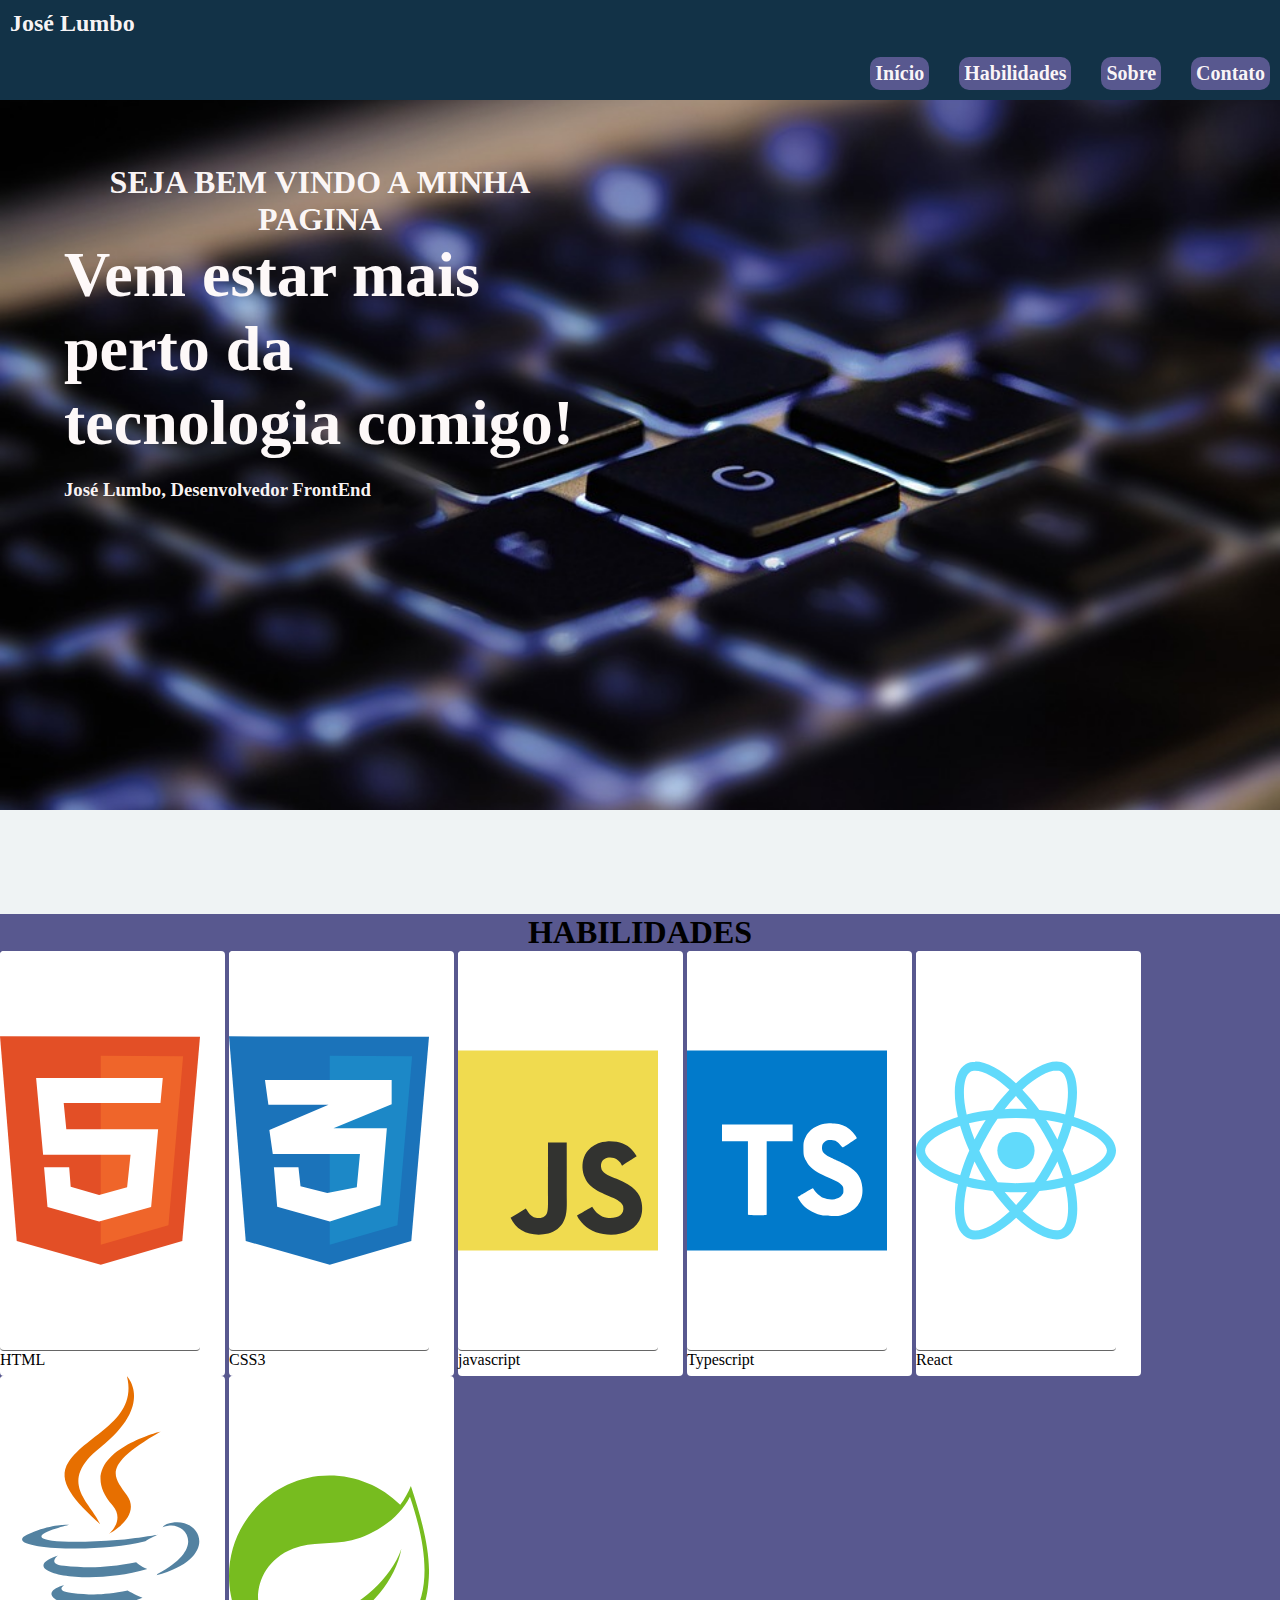
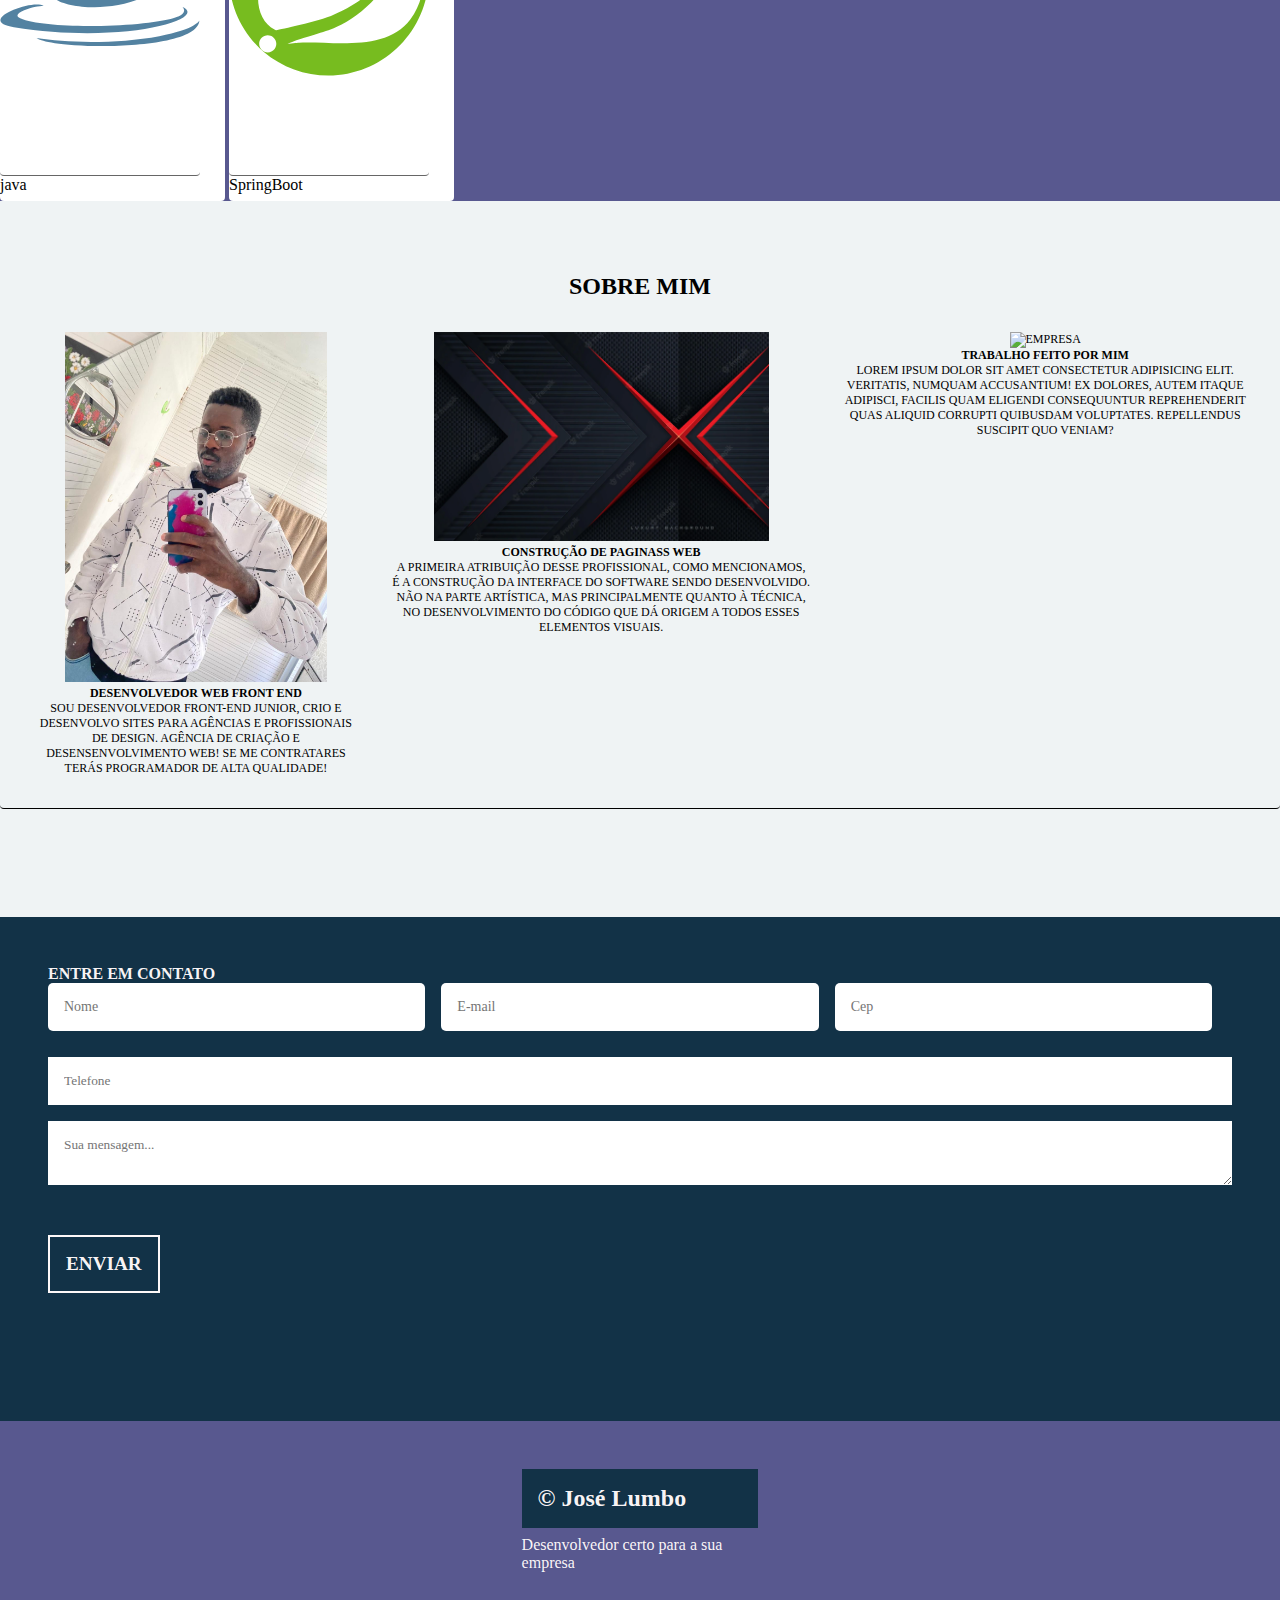
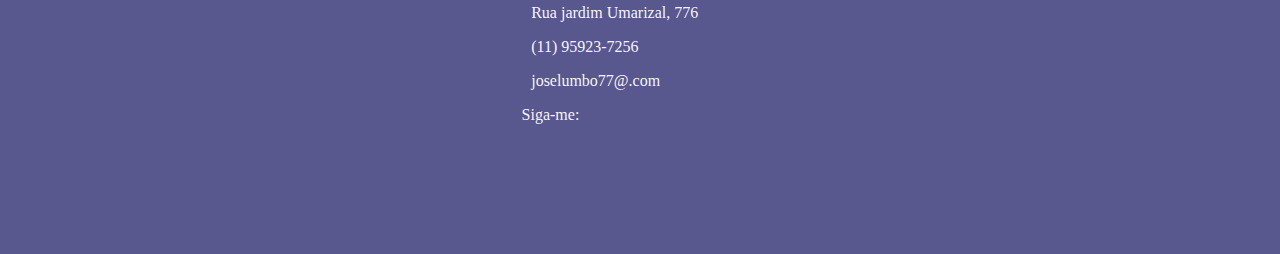
==== commit 25334848: "Add cep on form" ====
--- a/index.html
+++ b/index.html
@@ -1,5 +1,6 @@
 <!DOCTYPE html>
 <html lang="pt-BR">
+
 <head>
   <meta charset="UTF-8" />
   <meta http-equiv="X-UA-Compatible" content="IE=edge" />
@@ -7,7 +8,9 @@
   <title>José Lumbo</title>
   <link rel="stylesheet" href="style.css">
 </head>
+
 <body>
+
   <!-- Cabeçalho -->
   <header id="header">
     <div id="header">
@@ -24,7 +27,10 @@
         <h2>Vem estar mais perto da tecnologia comigo!</h2>
         <h3>José Lumbo, <span> Desenvolvedor FrontEnd</span></h3>
       </div>
-  </header><br><br><br><br>
+  </header>
+
+  <br><br><br><br>
+
   <!-- Áreas de atuação -->
   <main id="expertise-areas" class="text-image-section">
     <div class="title">
@@ -60,7 +66,10 @@
         <span>SpringBoot</span>
       </div>
     </div>
-  </main><br><br><br><br>
+  </main>
+
+  <br><br><br><br>
+
   <!-- Sobre mim -->
   <section id="about">
     <h1 class="sobre">sobre mim</h1>
@@ -70,7 +79,8 @@
         <div class="service-info">
           <h4>DESENVOLVEDOR WEB FRONT END</h4>
           <p>
-            Sou desenvolvedor front-end Junior, Crio e Desenvolvo Sites para Agências e Profissionais de Design. Agência de Criação e Desensenvolvimento Web! Se me contratares terás Programador de Alta Qualidade!
+            Sou desenvolvedor front-end Junior, Crio e Desenvolvo Sites para Agências e Profissionais de Design. Agência
+            de Criação e Desensenvolvimento Web! Se me contratares terás Programador de Alta Qualidade!
           </p>
         </div>
       </div>
@@ -98,23 +108,28 @@
         </div>
       </div>
     </div>
-  </section><br><br><br><br><br><br>
+  </section>
+
+  <br><br><br><br><br><br>
+
   <!-- Contato -->
   <section id="contact" class="text-image-section">
     <div id="contact-information" class="text-container">
       <p class="section-subtitle">Entre em contato</p>
       <span id="msg-erro"></span>
-      <form class="form" id="form" method="POST">
+      <form actio="" class="form" id="form" method="GET">
         <div class="form-control">
-          <input type="text" id="nome"  maxlength="30" placeholder="Nome" />
-          <input type="email" id="email"  maxlength="40" placeholder="E-mail" />
+          <input type="text" id="nome" name="nome" placeholder="Nome" />
+          <input type="email" id="email" name="email" placeholder="E-mail" />
+          <input type="cep" id="cep" placeholder="Cep" name="cep" />
         </div>
-        <input type="number" id="tel"  max="30" placeholder="Telefone" />
-        <textarea id="message"  maxlength="1000" placeholder="Sua mensagem..."></textarea><br>
-        <input id="btn" type="submit" value="Enviar" class="btn" />
+        <input type="tel" id="tel" placeholder="Telefone" name="tel" />
+        <textarea id="message" maxlength="1000" placeholder="Sua mensagem..."></textarea><br>
+        <input id="btn" type="submit" onclick="validar()" value="Enviar" class="btn" />
       </form>
     </div>
   </section>
+
   <!-- Rodapé -->
   <footer id="footer">
     <div class="contact-info">
@@ -139,6 +154,7 @@
     </div>
     </div>
   </footer>
-<script src="script.js"></script>
+  <script src="script.js"></script>
 </body>
-</html>
+
+</html>